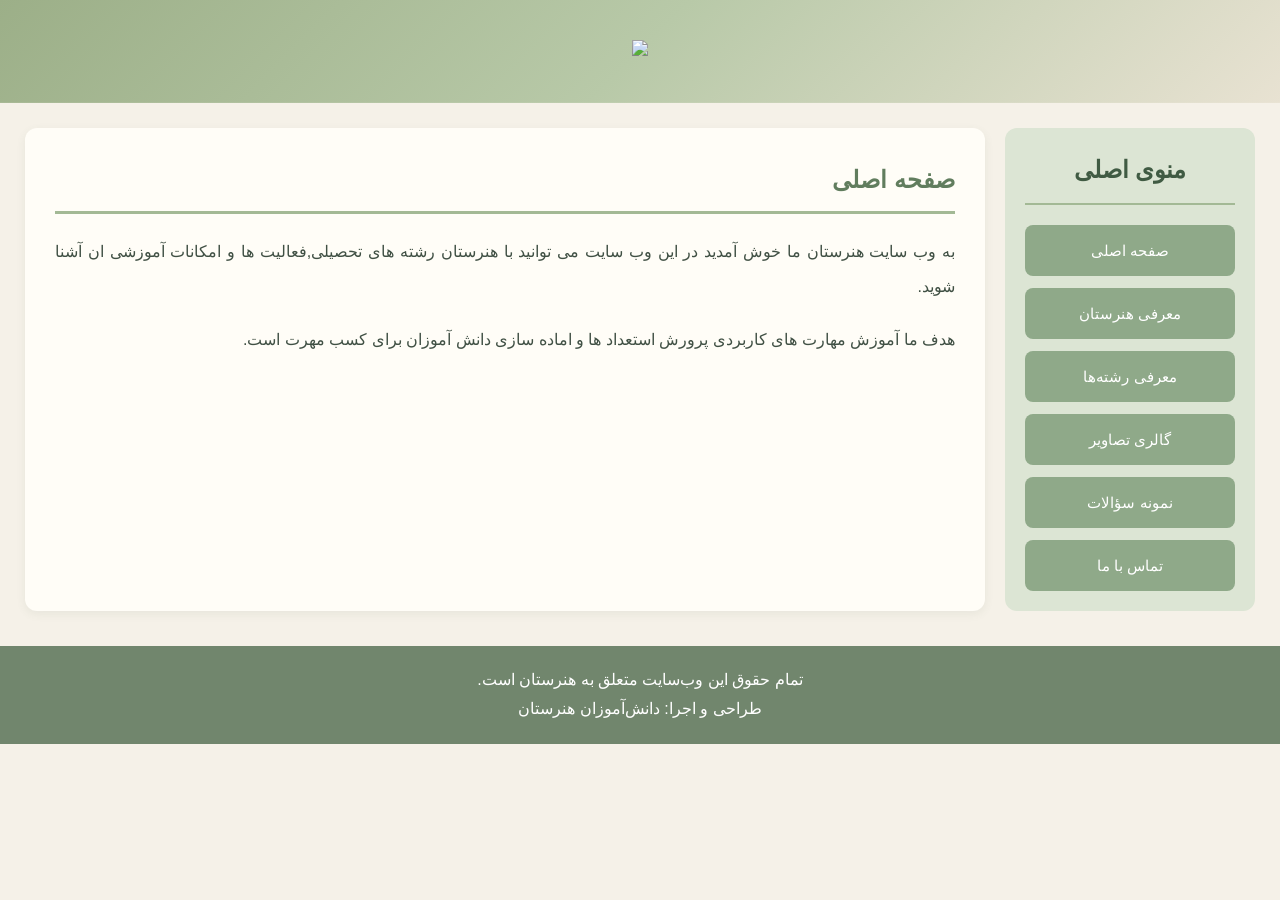
==== index.html @ 44b2659b "my vebsite" ====
<!DOCTYPE html>
<html lang="fa" dir="rtl">
<head>
    <meta charset="UTF-8">
    <meta name="viewport" content="width=device-width, initial-scale=1.0">
    <title>صفحه اصلی</title>
    <link rel="stylesheet" href="style6.css">
</head>

<body>

    <header class="header">
        <div class="header-overlay">
			         <img src="../../Documents/Unnamed Site 2/photo_31155646650_x (1).jfif">

        </div>
    </header>

    <main class="main-container">

        <aside class="sidebar">
            <h2>منوی اصلی</h2>
            <nav class="menu">
                <a href="index.html">صفحه اصلی</a>
                <a href="honarestan.html">معرفی هنرستان</a>
                <a href="reshteha.html">معرفی رشته‌ها</a>
                <a href="gallery.html">گالری تصاویر</a>
                <a href="questions.html">نمونه سؤالات</a>
                <a href="contact.html">تماس با ما</a>
            </nav>
        </aside>

        <section class="content">
            <h2>صفحه اصلی</h2>

            <p>به وب سایت هنرستان ما خوش آمدید در این وب سایت می توانید با هنرستان رشته های تحصیلی,فعالیت ها و امکانات آموزشی ان آشنا شوید.
            </p>
			<p>هدف ما آموزش مهارت های کاربردی پرورش استعداد ها و اماده سازی دانش آموزان برای کسب مهرت است.
			
			</p>
				 
            
        </section>

    </main>

    <footer class="footer">
        <p>تمام حقوق این وب‌سایت متعلق به هنرستان است.</p>
        <p>طراحی و اجرا: دانش‌آموزان هنرستان</p>
    </footer>

</body>
</html>
---- style6.css ----
/* تنظیمات کلی صفحه */
* {
    margin: 0;
    padding: 0;
    box-sizing: border-box;
}

body {
    font-family: Tahoma, Arial, sans-serif;
    background-color: #f5f1e8;
    color: #405044;
    direction: rtl;
    line-height: 1.8;
}

/* HEADER */
.header {
    width:100%;
    padding:2px;
    background: linear-gradient(
        135deg,
        #9caf88,
        #b8c9a8,
        #e8e2d2
    );
    background-size: cover;
    background-position: center;
    display: flex;
    align-items: center;
    justify-content: center;
    text-align: center;
    color: #354536;
}

.header-overlay {
    padding: 35px;
}

.header h1 {
    font-size: 32px;
    margin-bottom: 10px;
}

.header p {
    font-size: 18px;
}

/* MAIN */
.main-container {
    display: grid;
    grid-template-columns: 250px minmax(0, 1fr);
    gap: 20px;
    padding: 25px;
    direction: rtl;
    align-items: stretch;
}

/* SIDEBAR */
.sidebar {
    background-color: #dce5d4;
    padding: 20px;
    border-radius: 12px;
}

.sidebar h2 {
    color: #405b43;
    text-align: center;
    margin-bottom: 20px;
    border-bottom: 2px solid #a3b995;
    padding-bottom: 12px;
}

/* MENU BUTTONS */
.menu {
    display: flex;
    flex-direction: column;
    gap: 12px;
}

.menu a {
    display: block;
    background-color: #8fa989;
    color: white;
    text-decoration: none;
    text-align: center;
    padding: 12px;
    border-radius: 8px;
    transition: 0.3s;
    font-size: 15px;
}

.menu a:hover {
    background-color: #718d70;
    transform: translateX(-4px);
}

/* CONTENT */
.content {
    background-color: #fffdf7;
    padding: 30px;
    border-radius: 12px;
    min-height: 400px;
    box-shadow: 0 3px 10px rgba(80, 100, 75, 0.08);
}

.content h2 {
    color: #617d5e;
    border-bottom: 3px solid #a3b995;
    padding-bottom: 10px;
    margin-bottom: 20px;
}

.content p {
    font-size: 16px;
    margin-bottom: 15px;
    text-align: justify;
}

/* FOOTER */
.footer {
    background-color: #71866d;
    color: white;
    text-align: center;
    padding: 20px;
    margin-top: 10px;
}

/* RESPONSIVE */
@media (max-width: 700px) {
    .main-container {
        grid-template-columns: 1fr;
    }

    .header h1 {
        font-size: 24px;
    }
}

/* عنوان رشته ها */
.content h3 {
    color: #526d50;
    background-color: #edf1e7;
    padding: 10px 15px;
    border-right: 5px solid #8fa989;
    border-radius: 5px;
    margin-top: 25px;
    margin-bottom: 12px;
}

/* متن معرفی رشته ها */
.content p {
    line-height: 2.2;
    text-align: justify;
    margin-bottom: 18px;
}
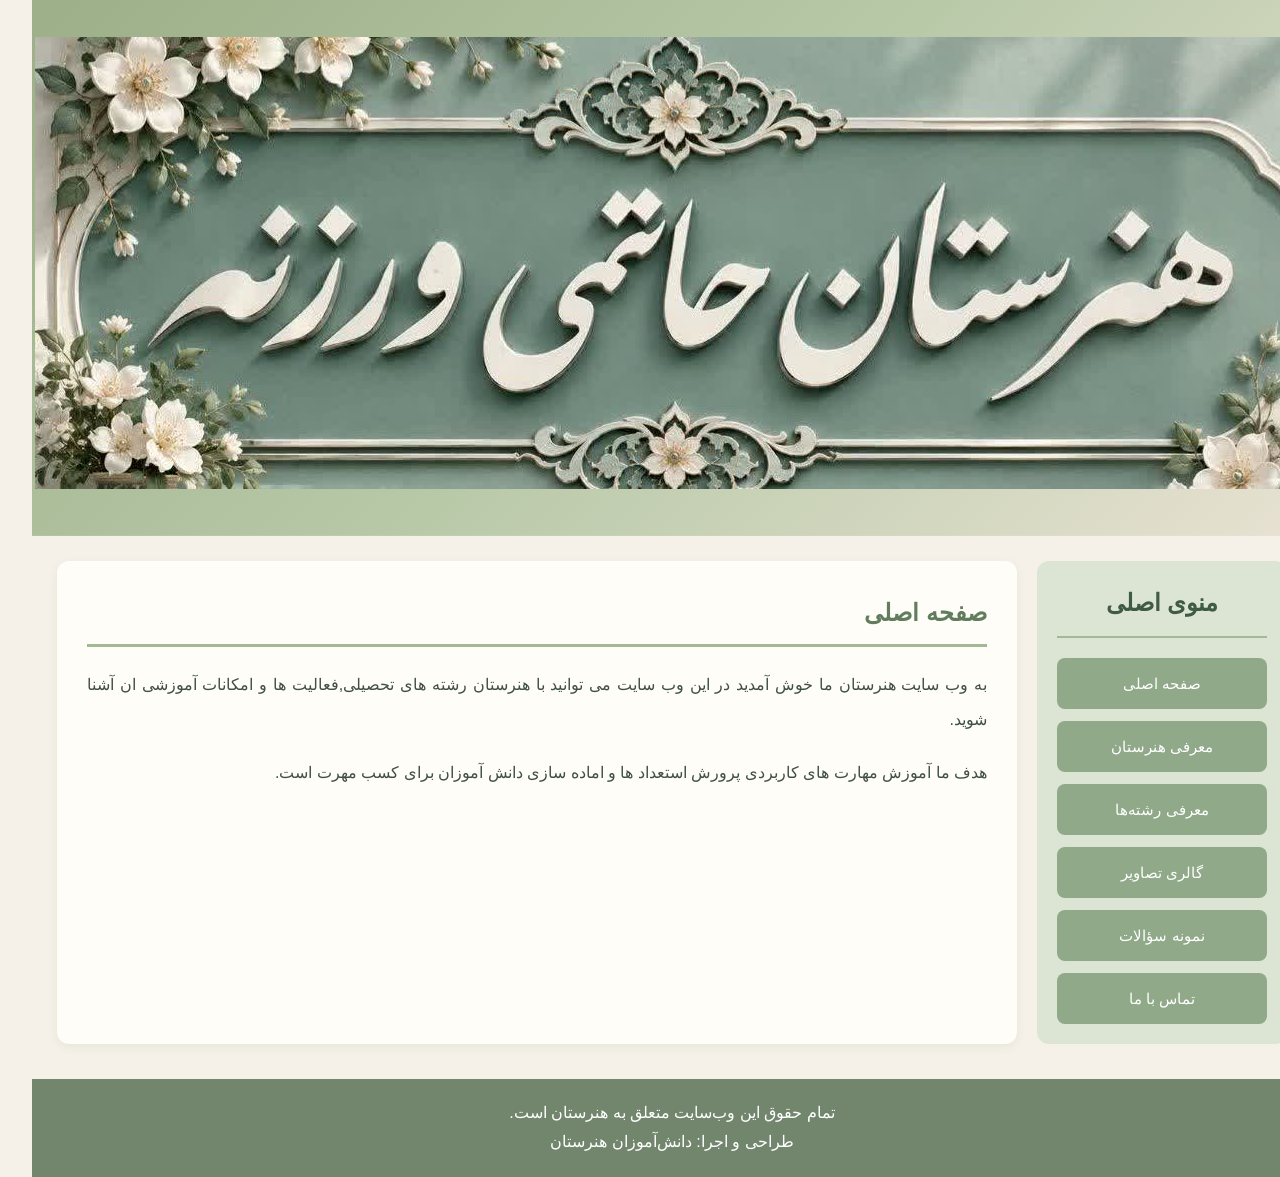
==== commit 8c341ae5: "Update index.html" ====
--- a/index.html
+++ b/index.html
@@ -11,7 +11,7 @@
 
     <header class="header">
         <div class="header-overlay">
-			         <img src="../../Documents/Unnamed Site 2/photo_31155646650_x (1).jfif">
+			         <img src="1.jfif">
 
         </div>
     </header>
--- a/style6.css
+++ b/style6.css
@@ -16,6 +16,7 @@
 
 /* HEADER */
 .header {
+    background-image:url("1.jfif");
     width:100%;
     padding:2px;
     background: linear-gradient(
@@ -26,6 +27,7 @@
     );
     background-size: cover;
     background-position: center;
+    
     display: flex;
     align-items: center;
     justify-content: center;
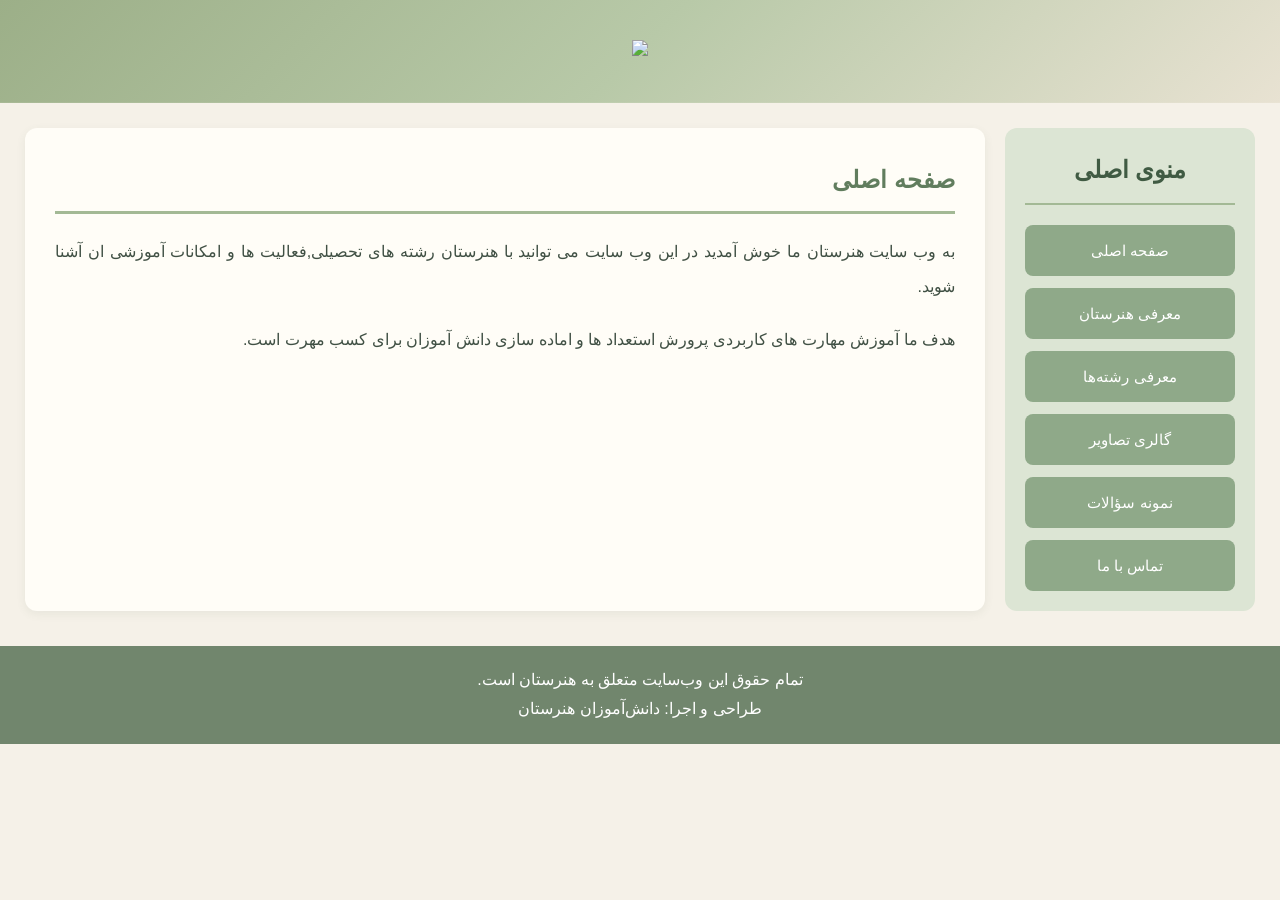
==== commit a99662d5: "add my website files" ====
--- a/index.html
+++ b/index.html
@@ -11,7 +11,7 @@
 
     <header class="header">
         <div class="header-overlay">
-			         <img src="1.jfif">
+			         <img src="../../Documents/Unnamed Site 2/photo_31155646650_x (1).jfif">
 
         </div>
     </header>
--- a/style6.css
+++ b/style6.css
@@ -16,7 +16,6 @@
 
 /* HEADER */
 .header {
-    background-image:url("1.jfif");
     width:100%;
     padding:2px;
     background: linear-gradient(
@@ -27,7 +26,6 @@
     );
     background-size: cover;
     background-position: center;
-    
     display: flex;
     align-items: center;
     justify-content: center;
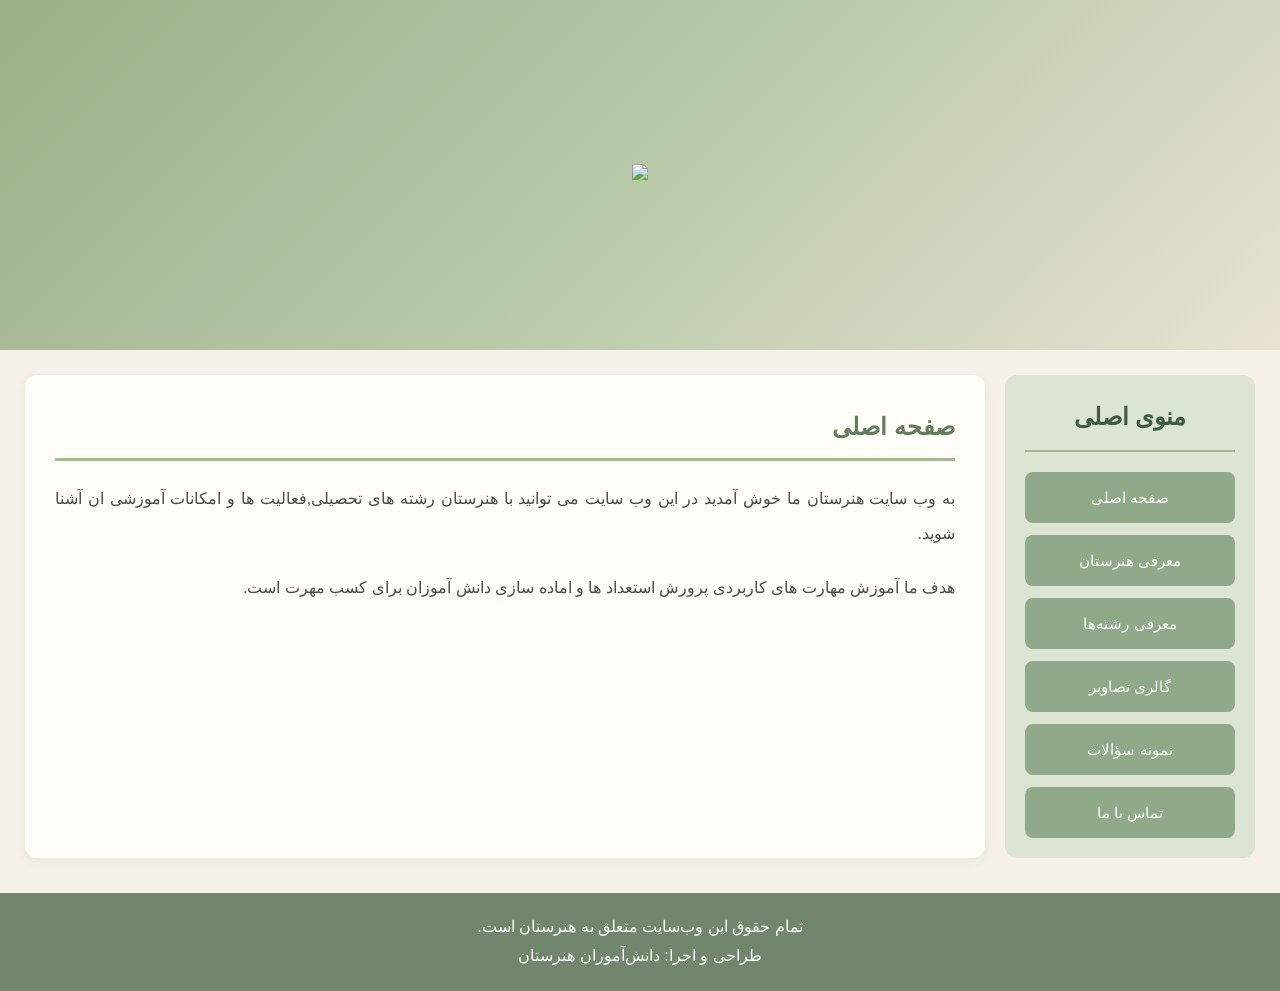
==== commit a786e7e7: "Update index.html" ====
--- a/index.html
+++ b/index.html
@@ -11,7 +11,7 @@
 
     <header class="header">
         <div class="header-overlay">
-			         <img src="../../Documents/Unnamed Site 2/photo_31155646650_x (1).jfif">
+			         <img src="persian floral calligraphy signboard.png">
 
         </div>
     </header>
--- a/style6.css
+++ b/style6.css
@@ -154,3 +154,8 @@
     text-align: justify;
     margin-bottom: 18px;
 }
+header{
+    width:100%;
+    height:350px;
+    background-imag:url(persian floral calligraphy sigboard.png);
+}
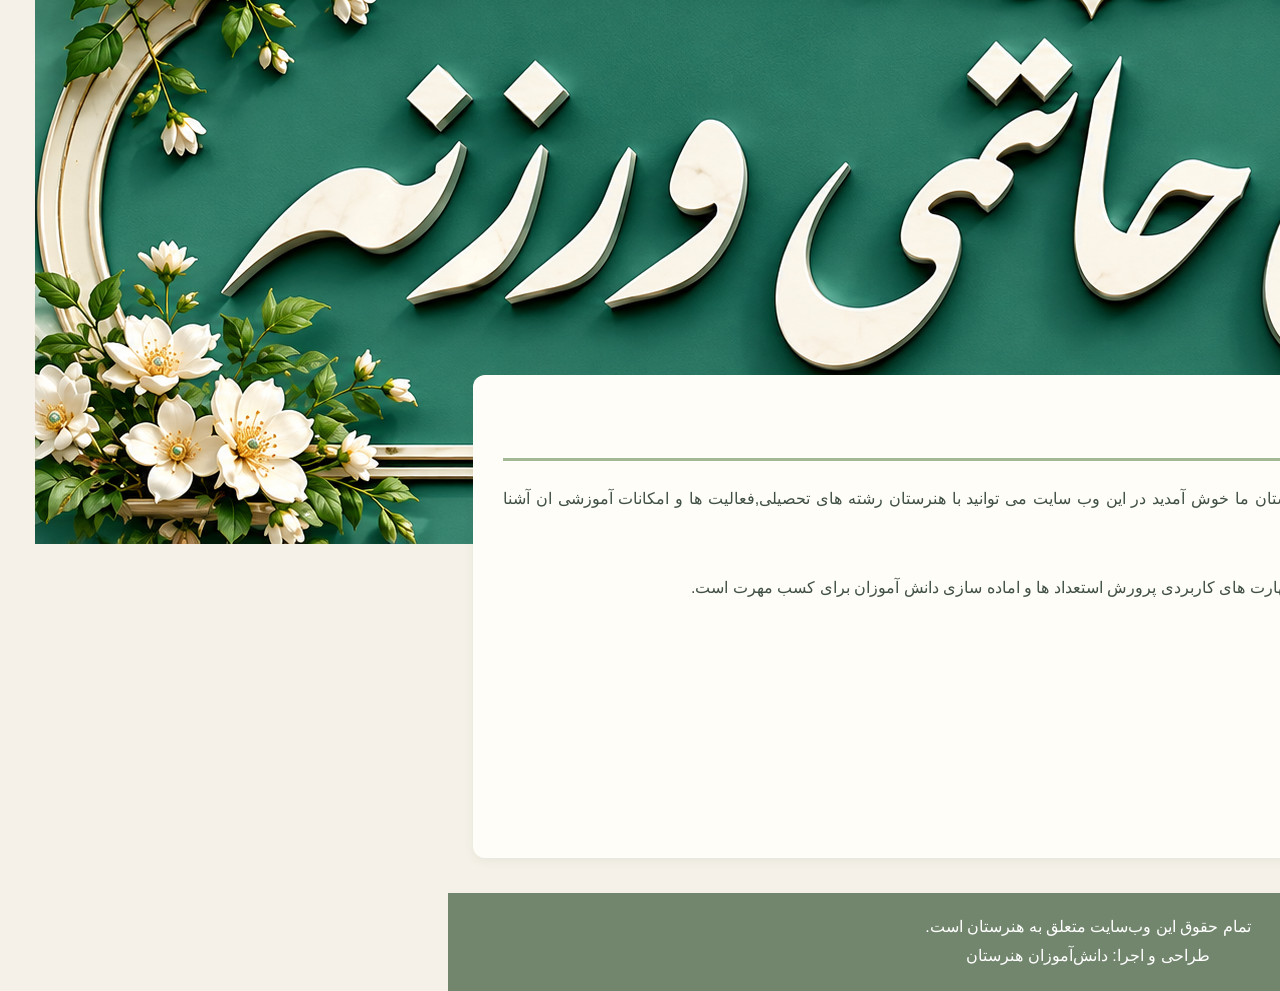
==== commit 68d9c418: "Update index.html" ====
--- a/index.html
+++ b/index.html
@@ -11,7 +11,7 @@
 
     <header class="header">
         <div class="header-overlay">
-			         <img src="persian floral calligraphy signboard.png">
+			         <img src="Persian Floral Calligraphy Signboard.png">
 
         </div>
     </header>
